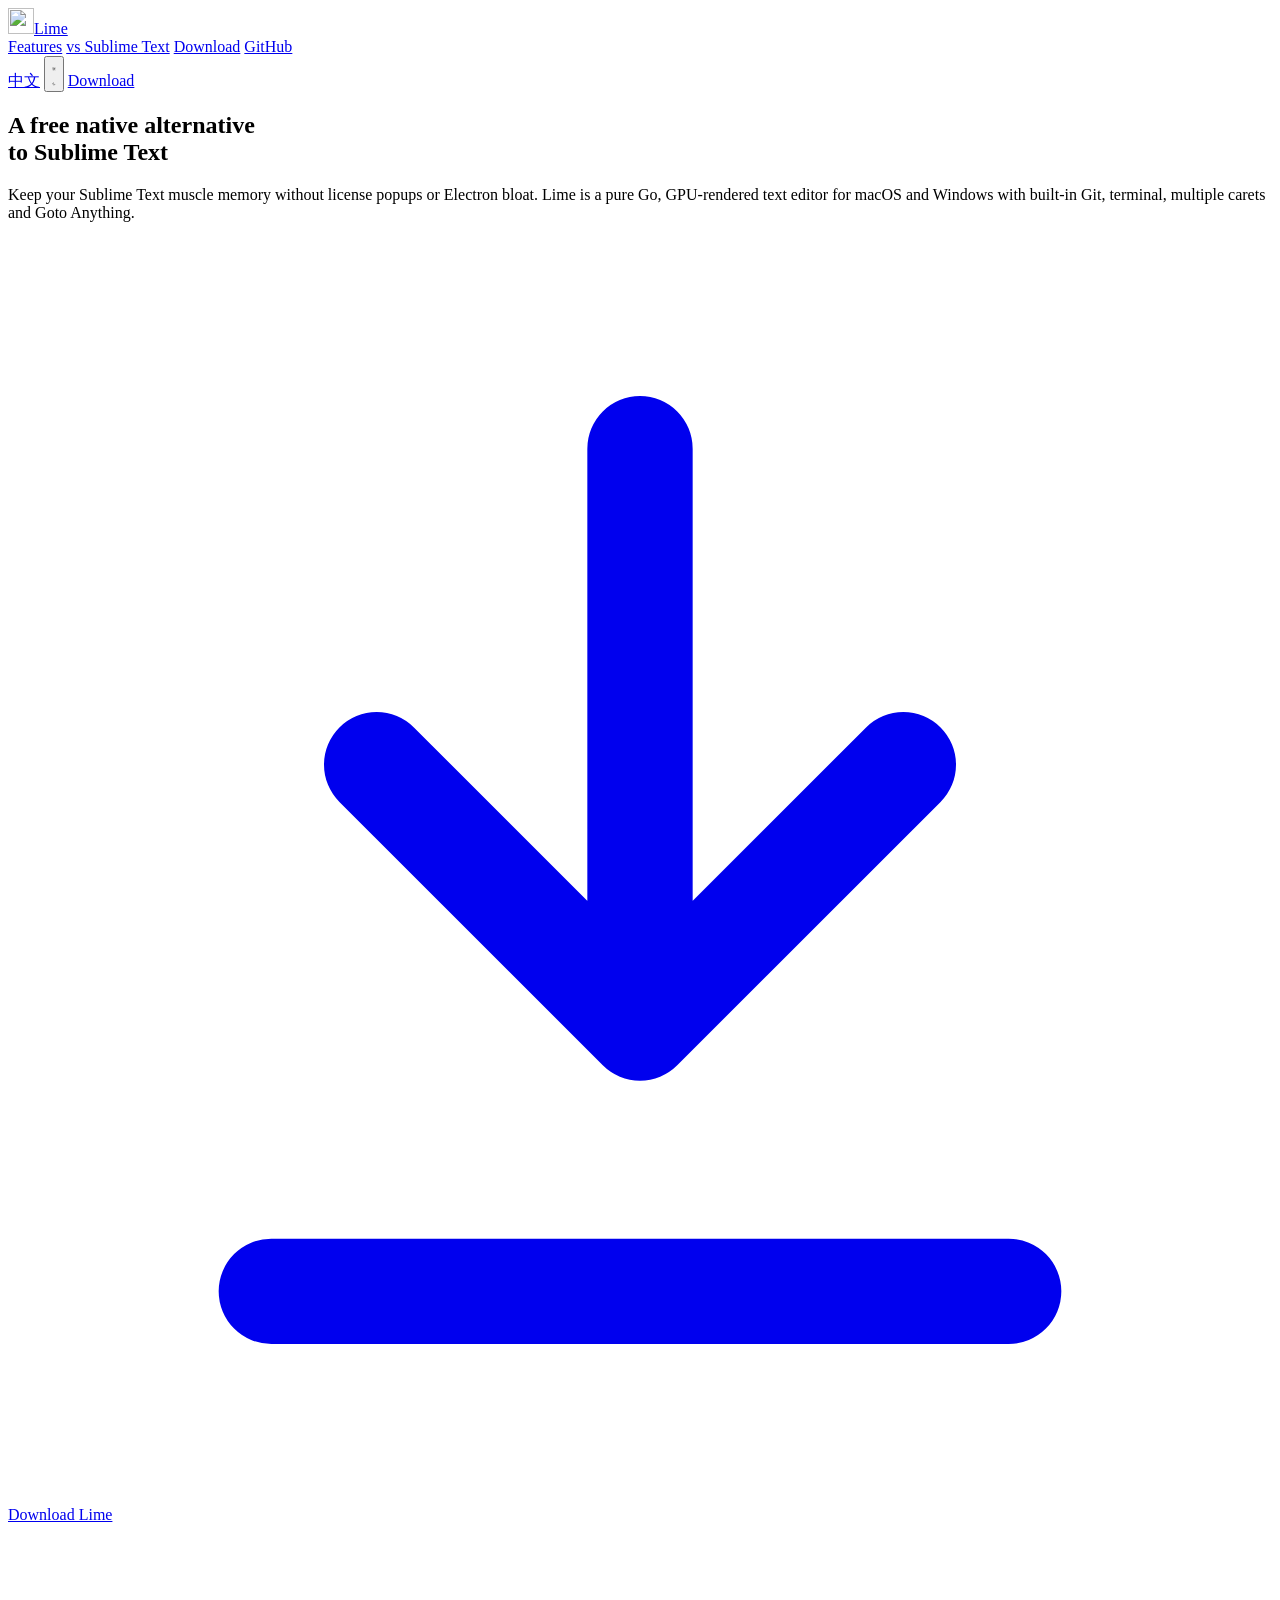
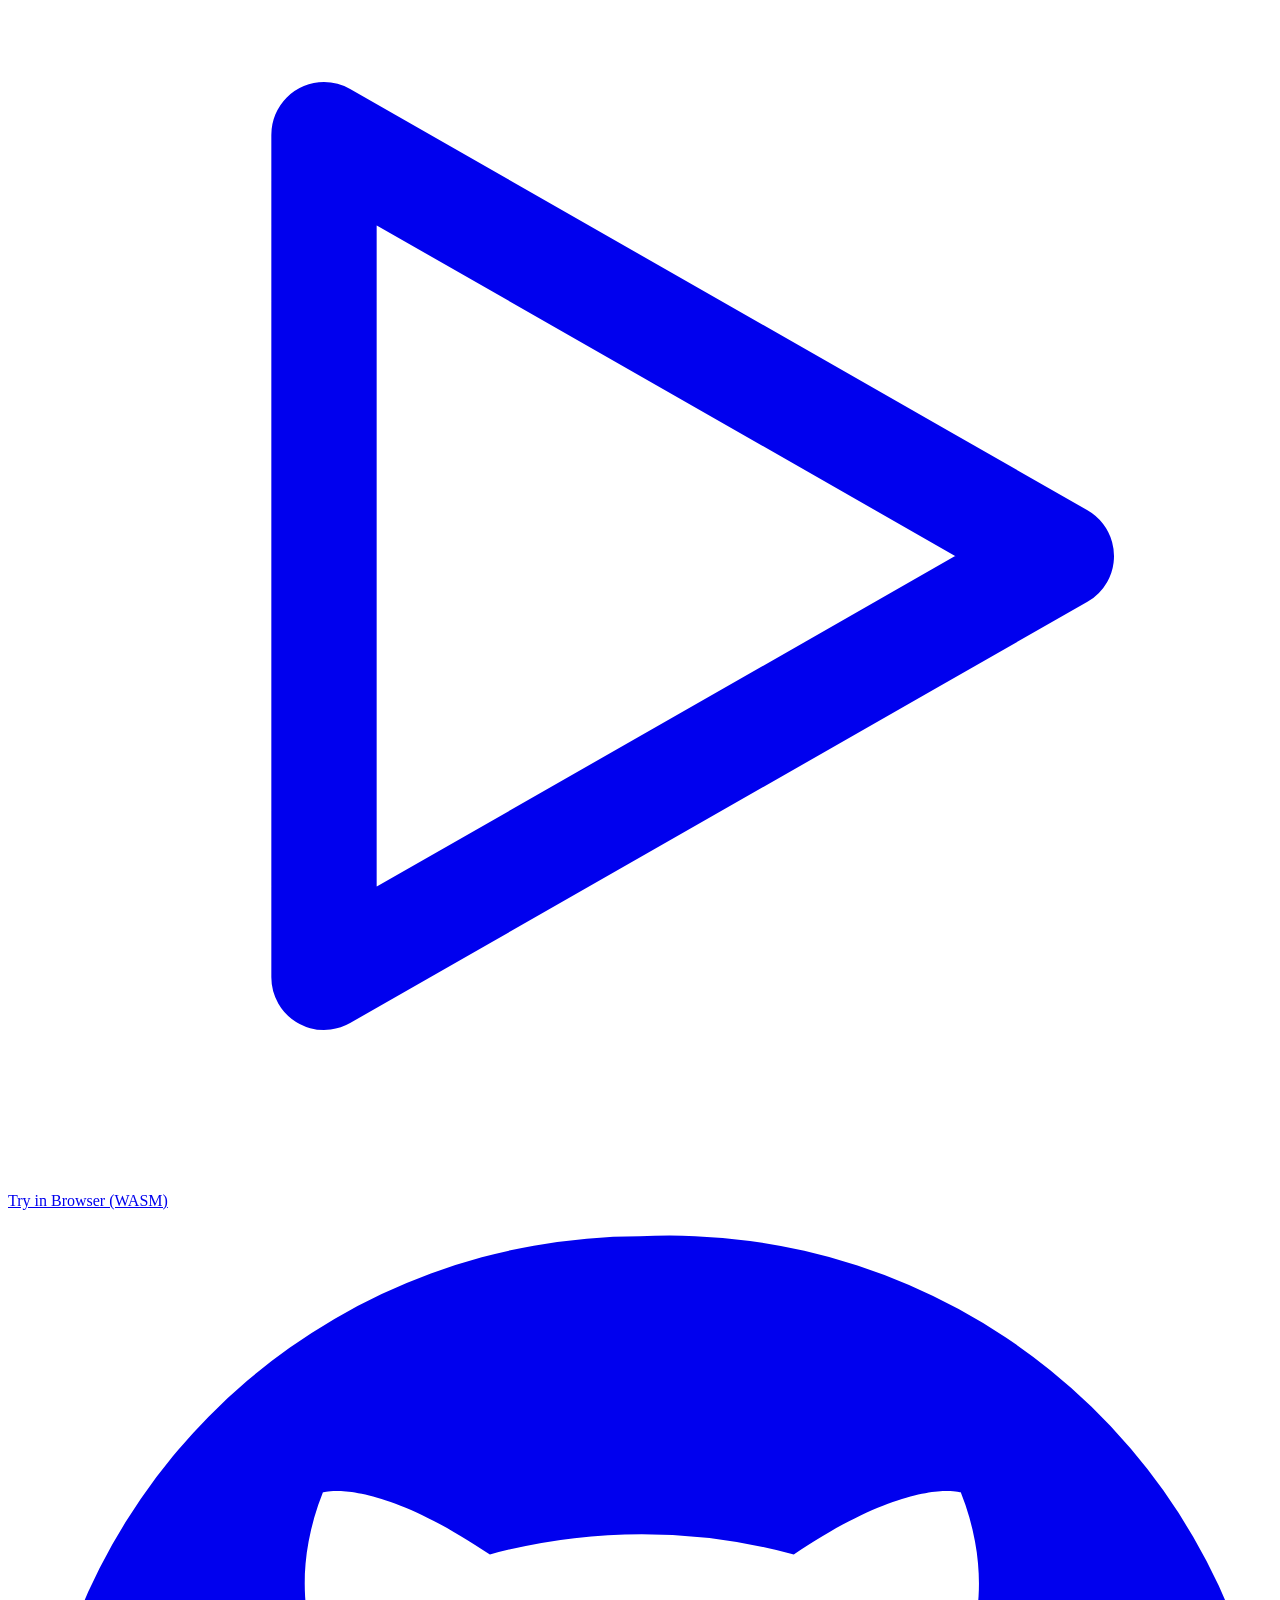
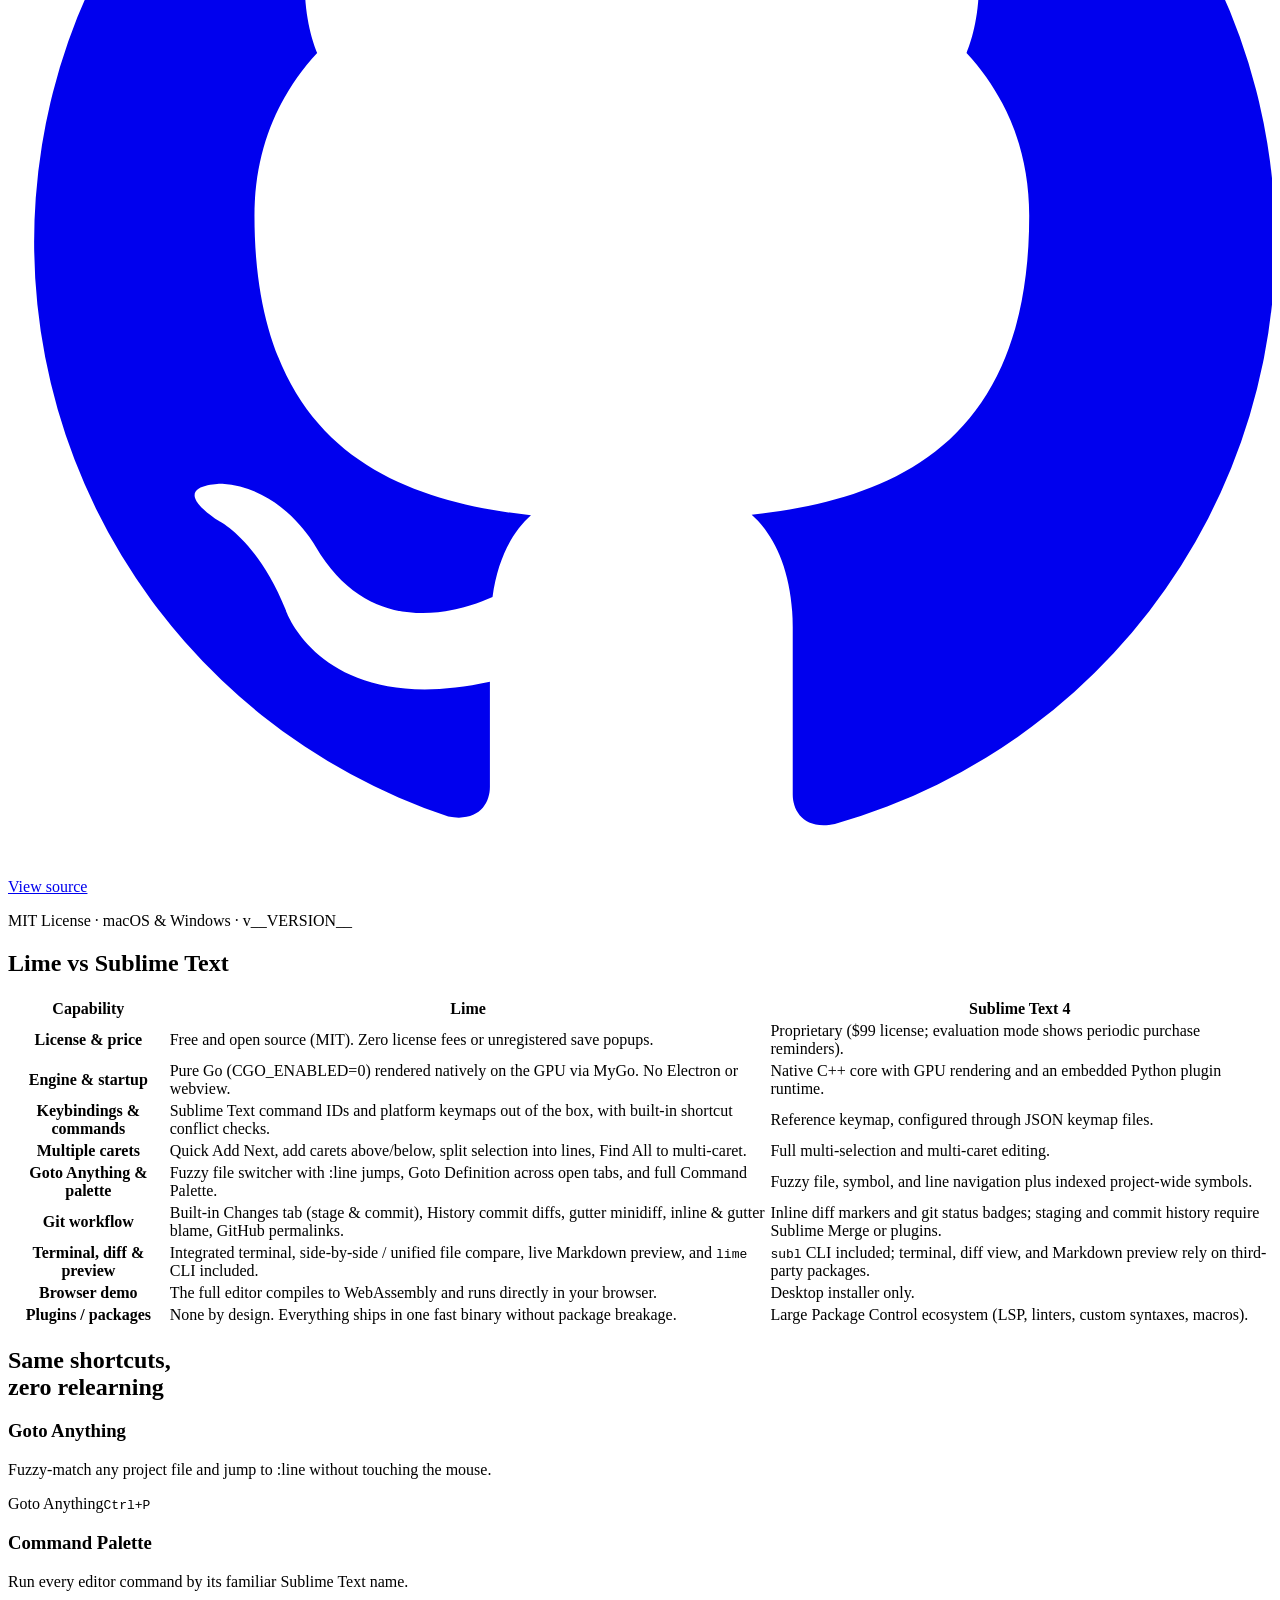
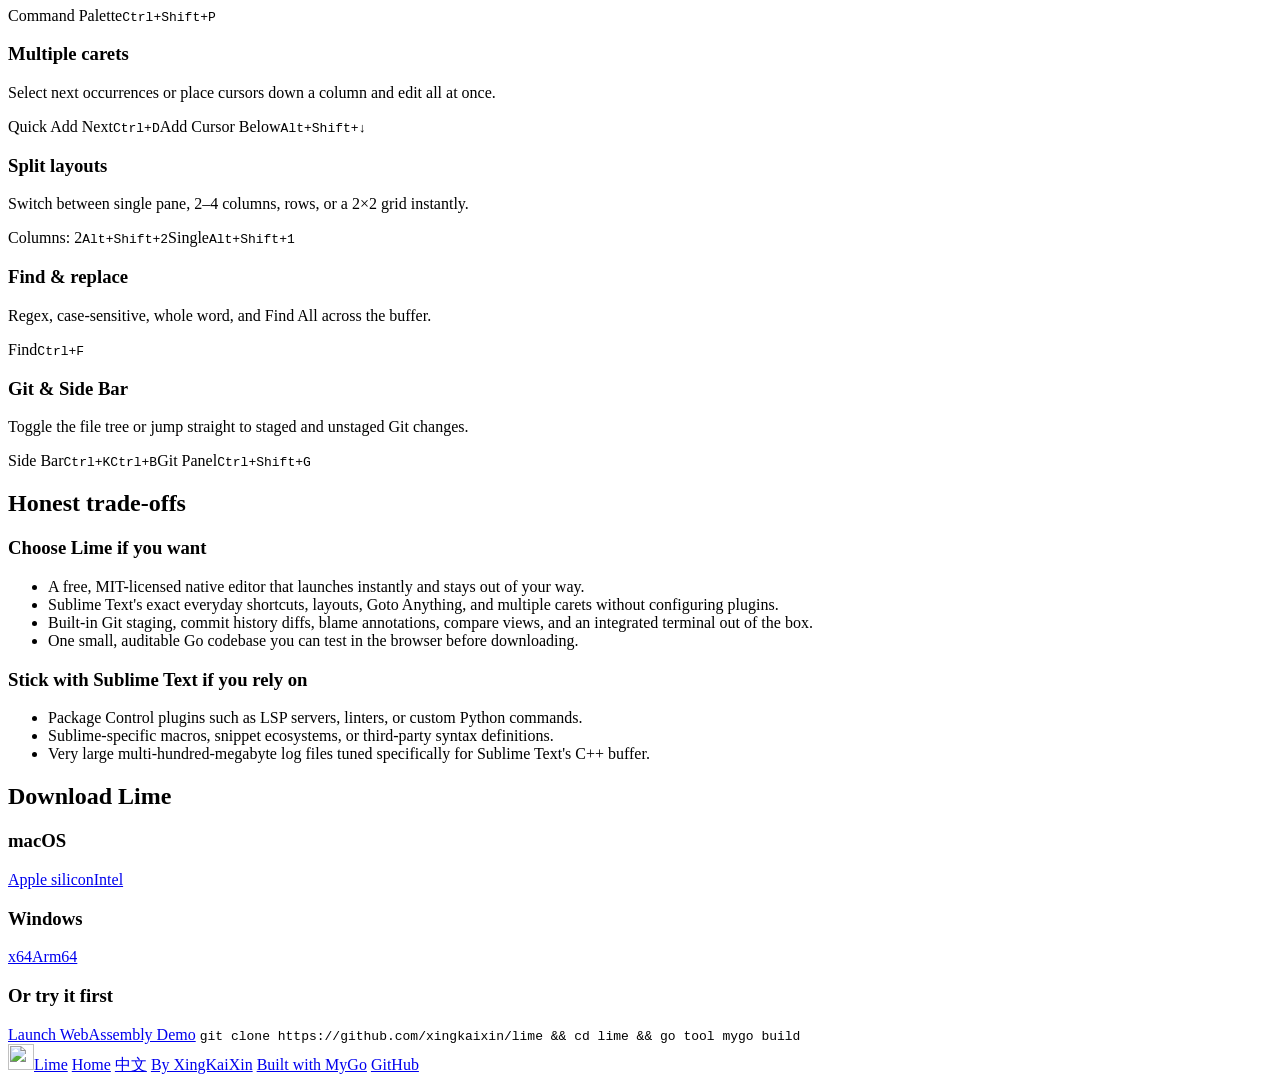
==== website/sublime-text-alternative/index.html @ 414640f1 "feat(website): improve SEO, JSON-LD, WASM CTA, and landing pages" ====
<!doctype html>
<html lang="en">
<head>
<meta charset="utf-8">
<meta name="viewport" content="width=device-width, initial-scale=1">
<title>Free Native Sublime Text Alternative for macOS &amp; Windows — Lime</title>
<meta name="description" content="Looking for a free, open-source Sublime Text alternative? Lime is a native GPU-rendered text editor written in pure Go with Sublime Text keybindings, Goto Anything, multiple carets, and zero license prompts.">
<link rel="canonical" href="https://lime.xingkaixin.me/sublime-text-alternative/">
<meta property="og:type" content="website">
<meta property="og:url" content="https://lime.xingkaixin.me/sublime-text-alternative/">
<meta property="og:title" content="Free Native Sublime Text Alternative for macOS &amp; Windows — Lime">
<meta property="og:description" content="Compare Lime and Sublime Text: native GPU rendering in pure Go, MIT open source, identical keybindings, multiple carets, Goto Anything, and an interactive WebAssembly demo.">
<!--__OG_IMAGE_START__-->
<meta property="og:image" content="https://lime.xingkaixin.me/__OG_URL__">
<meta property="og:image:width" content="__OG_WIDTH__">
<meta property="og:image:height" content="__OG_HEIGHT__">
<!--__OG_IMAGE_END__-->
<meta name="twitter:card" content="summary_large_image">
<meta name="twitter:title" content="Free Native Sublime Text Alternative for macOS &amp; Windows — Lime">
<meta name="twitter:description" content="Compare Lime and Sublime Text: native GPU rendering in pure Go, MIT open source, identical keybindings, multiple carets, Goto Anything, and an interactive WebAssembly demo.">
<!--__TWITTER_IMAGE_START__-->
<meta name="twitter:image" content="https://lime.xingkaixin.me/__OG_URL__">
<!--__TWITTER_IMAGE_END__-->
<link rel="icon" href="/__ICON_URL__">
<link rel="preconnect" href="https://fonts.googleapis.com">
<link rel="preconnect" href="https://fonts.gstatic.com" crossorigin>
<link rel="preload" as="style" href="https://fonts.googleapis.com/css2?family=IBM+Plex+Mono:wght@400;500&family=IBM+Plex+Sans:wght@400;500;600&family=Instrument+Serif:ital@0;1&display=swap" onload="this.onload=null;this.rel='stylesheet'">
<noscript><link rel="stylesheet" href="https://fonts.googleapis.com/css2?family=IBM+Plex+Mono:wght@400;500&family=IBM+Plex+Sans:wght@400;500;600&family=Instrument+Serif:ital@0;1&display=swap"></noscript>
<script defer src="https://umami.xingkaixin.me/script.js" data-website-id="d700bbc5-0dd6-436e-a7b4-9212518e4339"></script>
<script type="application/ld+json">
{
  "@context": "https://schema.org",
  "@type": "SoftwareApplication",
  "name": "Lime",
  "url": "https://lime.xingkaixin.me/sublime-text-alternative/",
  "description": "Free, open-source native Sublime Text alternative written in pure Go for macOS and Windows.",
  "applicationCategory": "DeveloperApplication",
  "operatingSystem": "macOS, Windows",
  "softwareVersion": "__VERSION__",
  "license": "https://github.com/xingkaixin/lime/blob/main/LICENSE",
  "downloadUrl": "https://github.com/xingkaixin/lime/releases/latest",
  "codeRepository": "https://github.com/xingkaixin/lime",
  "offers": {
    "@type": "Offer",
    "price": "0",
    "priceCurrency": "USD"
  },
  "author": {
    "@type": "Person",
    "name": "XingKaiXin",
    "url": "https://xingkaixin.me/"
  }
}
</script>
<style>
/*__SHARED_CSS__*/
</style>
<script>
  try {
    const t = localStorage.getItem("theme")
    if (t === "light" || t === "dark") document.documentElement.dataset.theme = t
  } catch {}
</script>
</head>
<body>
<header class="nav">
  <div class="col">
    <a class="brand" href="/"><picture><source srcset="/__ICON_AVIF_URL__" type="image/avif"><source srcset="/__ICON_WEBP_URL__" type="image/webp"><img src="/__ICON_URL__" width="26" height="26" decoding="async" alt=""></picture>Lime</a>
    <nav class="links">
      <a href="/#features">Features</a>
      <a href="/sublime-text-alternative/" aria-current="page">vs Sublime Text</a>
      <a href="#download">Download</a>
      <a href="https://github.com/xingkaixin/lime">GitHub</a>
    </nav>
    <a class="lang-link" href="/zh/" lang="zh-Hans" hreflang="zh-Hans">中文</a>
    <button class="icon-btn" id="theme" type="button" aria-label="Switch between light and dark">
      <svg class="sun" viewBox="0 0 24 24" fill="none" stroke="currentColor" stroke-width="1.8" stroke-linecap="round"><circle cx="12" cy="12" r="4"/><path d="M12 2v2M12 20v2M4.9 4.9l1.4 1.4M17.7 17.7l1.4 1.4M2 12h2M20 12h2M4.9 19.1l1.4-1.4M17.7 6.3l1.4-1.4"/></svg>
      <svg class="moon" viewBox="0 0 24 24" fill="none" stroke="currentColor" stroke-width="1.8" stroke-linejoin="round"><path d="M20 14.5A8 8 0 0 1 9.5 4a8 8 0 1 0 10.5 10.5Z"/></svg>
    </button>
    <a class="btn primary small" href="#download">Download</a>
  </div>
</header>

<main class="col">
  <section class="hero">
    <h1>A free native alternative<br>to Sublime Text</h1>
    <p class="lede">Keep your Sublime Text muscle memory without license popups or Electron bloat. Lime is a pure Go, GPU-rendered text editor for macOS and Windows with built-in Git, terminal, multiple carets and Goto Anything.</p>
    <div class="cta">
      <a class="btn primary" id="get" href="#download">
        <svg viewBox="0 0 24 24" fill="none" stroke="currentColor" stroke-width="2" stroke-linecap="round" stroke-linejoin="round"><path d="M12 4v11M7 10l5 5 5-5M5 20h14"/></svg>
        <span>Download Lime</span>
      </a>
      <a class="btn wasm" href="/#demo" data-umami-event="launch-wasm">
        <svg viewBox="0 0 24 24" fill="none" stroke="currentColor" stroke-width="2" stroke-linecap="round" stroke-linejoin="round"><polygon points="6 4 20 12 6 20 6 4"/></svg>
        <span>Try in Browser (WASM)</span>
      </a>
      <a class="btn" href="https://github.com/xingkaixin/lime">
        <svg viewBox="0 0 24 24" fill="currentColor"><path d="M12 .5a11.5 11.5 0 0 0-3.64 22.41c.58.11.79-.25.79-.56v-2c-3.2.7-3.88-1.37-3.88-1.37-.53-1.33-1.28-1.69-1.28-1.69-1.05-.71.08-.7.08-.7 1.16.08 1.77 1.19 1.77 1.19 1.03 1.77 2.7 1.26 3.36.96.1-.75.4-1.26.73-1.55-2.56-.29-5.25-1.28-5.25-5.69 0-1.26.45-2.29 1.19-3.09-.12-.29-.52-1.46.11-3.05 0 0 .97-.31 3.17 1.18a11 11 0 0 1 5.77 0c2.2-1.49 3.17-1.18 3.17-1.18.63 1.59.23 2.76.11 3.05.74.8 1.19 1.83 1.19 3.09 0 4.42-2.7 5.39-5.27 5.68.41.36.78 1.06.78 2.14v3.17c0 .31.21.68.8.56A11.5 11.5 0 0 0 12 .5Z"/></svg>
        <span>View source</span>
      </a>
    </div>
    <p class="avail">MIT License · macOS &amp; Windows · v__VERSION__</p>
  </section>

  <section id="compare">
    <div class="head"><h2>Lime vs Sublime Text</h2></div>
    <div class="compare-wrap">
      <table class="compare">
        <thead>
          <tr>
            <th>Capability</th>
            <th class="lime-col">Lime</th>
            <th>Sublime Text 4</th>
          </tr>
        </thead>
        <tbody>
          <tr>
            <th>License &amp; price</th>
            <td class="lime-col">Free and open source (MIT). Zero license fees or unregistered save popups.</td>
            <td>Proprietary ($99 license; evaluation mode shows periodic purchase reminders).</td>
          </tr>
          <tr>
            <th>Engine &amp; startup</th>
            <td class="lime-col">Pure Go (CGO_ENABLED=0) rendered natively on the GPU via MyGo. No Electron or webview.</td>
            <td>Native C++ core with GPU rendering and an embedded Python plugin runtime.</td>
          </tr>
          <tr>
            <th>Keybindings &amp; commands</th>
            <td class="lime-col">Sublime Text command IDs and platform keymaps out of the box, with built-in shortcut conflict checks.</td>
            <td>Reference keymap, configured through JSON keymap files.</td>
          </tr>
          <tr>
            <th>Multiple carets</th>
            <td class="lime-col">Quick Add Next, add carets above/below, split selection into lines, Find All to multi-caret.</td>
            <td>Full multi-selection and multi-caret editing.</td>
          </tr>
          <tr>
            <th>Goto Anything &amp; palette</th>
            <td class="lime-col">Fuzzy file switcher with :line jumps, Goto Definition across open tabs, and full Command Palette.</td>
            <td>Fuzzy file, symbol, and line navigation plus indexed project-wide symbols.</td>
          </tr>
          <tr>
            <th>Git workflow</th>
            <td class="lime-col">Built-in Changes tab (stage &amp; commit), History commit diffs, gutter minidiff, inline &amp; gutter blame, GitHub permalinks.</td>
            <td>Inline diff markers and git status badges; staging and commit history require Sublime Merge or plugins.</td>
          </tr>
          <tr>
            <th>Terminal, diff &amp; preview</th>
            <td class="lime-col">Integrated terminal, side-by-side / unified file compare, live Markdown preview, and <code>lime</code> CLI included.</td>
            <td><code>subl</code> CLI included; terminal, diff view, and Markdown preview rely on third-party packages.</td>
          </tr>
          <tr>
            <th>Browser demo</th>
            <td class="lime-col">The full editor compiles to WebAssembly and runs directly in your browser.</td>
            <td>Desktop installer only.</td>
          </tr>
          <tr>
            <th>Plugins / packages</th>
            <td class="lime-col">None by design. Everything ships in one fast binary without package breakage.</td>
            <td>Large Package Control ecosystem (LSP, linters, custom syntaxes, macros).</td>
          </tr>
        </tbody>
      </table>
    </div>
  </section>

  <section id="keys">
    <div class="head"><h2>Same shortcuts,<br>zero relearning</h2></div>
    <div class="grid" id="key-grid"></div>
  </section>

  <section id="fit">
    <div class="head"><h2>Honest trade-offs</h2></div>
    <div class="split">
      <div>
        <h3>Choose Lime if you want</h3>
        <ul>
          <li>A free, MIT-licensed native editor that launches instantly and stays out of your way.</li>
          <li>Sublime Text's exact everyday shortcuts, layouts, Goto Anything, and multiple carets without configuring plugins.</li>
          <li>Built-in Git staging, commit history diffs, blame annotations, compare views, and an integrated terminal out of the box.</li>
          <li>One small, auditable Go codebase you can test in the browser before downloading.</li>
        </ul>
      </div>
      <div>
        <h3>Stick with Sublime Text if you rely on</h3>
        <ul>
          <li>Package Control plugins such as LSP servers, linters, or custom Python commands.</li>
          <li>Sublime-specific macros, snippet ecosystems, or third-party syntax definitions.</li>
          <li>Very large multi-hundred-megabyte log files tuned specifically for Sublime Text's C++ buffer.</li>
        </ul>
      </div>
    </div>
  </section>

  <section id="download">
    <div class="head"><h2>Download Lime</h2></div>
    <div class="platforms">
      <div>
        <h3>macOS</h3>
        <div class="row"><a class="btn small" href="https://github.com/xingkaixin/lime/releases/download/v__VERSION__/lime-__VERSION__-arm64.dmg" data-umami-event="download-macos" data-umami-event-arch="arm64">Apple silicon</a><a class="btn small" href="https://github.com/xingkaixin/lime/releases/download/v__VERSION__/lime-__VERSION__-amd64.dmg" data-umami-event="download-macos" data-umami-event-arch="amd64">Intel</a></div>
      </div>
      <div>
        <h3>Windows</h3>
        <div class="row"><a class="btn small" href="https://github.com/xingkaixin/lime/releases/download/v__VERSION__/lime-setup-__VERSION__-amd64.exe" data-umami-event="download-windows" data-umami-event-arch="amd64">x64</a><a class="btn small" href="https://github.com/xingkaixin/lime/releases/download/v__VERSION__/lime-setup-__VERSION__-arm64.exe" data-umami-event="download-windows" data-umami-event-arch="arm64">Arm64</a></div>
      </div>
    </div>
    <div class="source">
      <h3>Or try it first</h3>
      <a class="btn wasm small" href="/#demo" data-umami-event="launch-wasm">Launch WebAssembly Demo</a>
      <code>git clone https://github.com/xingkaixin/lime &amp;&amp; cd lime &amp;&amp; go tool mygo build</code>
    </div>
  </section>
</main>

<footer>
  <div class="col">
    <a class="brand" href="/"><picture><source srcset="/__ICON_AVIF_URL__" type="image/avif"><source srcset="/__ICON_WEBP_URL__" type="image/webp"><img src="/__ICON_URL__" width="26" height="26" decoding="async" alt=""></picture>Lime</a>
    <a href="/">Home</a>
    <a href="/zh/" lang="zh-Hans" hreflang="zh-Hans">中文</a>
    <a href="https://xingkaixin.me/">By XingKaiXin</a>
    <a href="https://github.com/egoist/mygo">Built with MyGo</a>
    <a href="https://github.com/xingkaixin/lime">GitHub</a>
  </div>
</footer>

<script>
  const mac = navigator.platform.startsWith("Mac")
  const os = mac ? "macOS" : /Win/.test(navigator.platform) ? "Windows" : ""
  if (os) document.querySelector("#get span").textContent = "Download for " + os

  const root = document.documentElement
  const dark = matchMedia("(prefers-color-scheme: dark)")
  const isDark = () => root.dataset.theme ? root.dataset.theme === "dark" : dark.matches
  const syncTheme = () => root.toggleAttribute("data-dark", isDark())
  syncTheme()
  dark.addEventListener("change", syncTheme)
  document.getElementById("theme").addEventListener("click", () => {
    root.dataset.theme = isDark() ? "light" : "dark"
    try { localStorage.setItem("theme", root.dataset.theme) } catch {}
    syncTheme()
  })

  const glyphs = { Ctrl: "⌘", Alt: "⌥", Shift: "⇧" }
  const arrows = { Up: "↑", Down: "↓", Left: "←", Right: "→" }
  const strokes = (keys) => keys.split(" ").map((stroke) => {
    const mods = stroke.split("+")
    const key = mods.pop()
    const name = arrows[key] || key
    return mac
      ? ["Alt", "Shift", "Ctrl"].filter((m) => mods.includes(m)).map((m) => glyphs[m]).join("") + name
      : [...mods, name].join("+")
  })
  const kbds = (keys) => strokes(keys).map((s) => `<kbd>${s}</kbd>`).join("")

  const items = [
    { title: "Goto Anything", text: "Fuzzy-match any project file and jump to :line without touching the mouse.", keys: [["Goto Anything", "Ctrl+P"]] },
    { title: "Command Palette", text: "Run every editor command by its familiar Sublime Text name.", keys: [["Command Palette", "Ctrl+Shift+P"]] },
    { title: "Multiple carets", text: "Select next occurrences or place cursors down a column and edit all at once.", keys: [["Quick Add Next", "Ctrl+D"], ["Add Cursor Below", "Alt+Shift+Down"]] },
    { title: "Split layouts", text: "Switch between single pane, 2–4 columns, rows, or a 2×2 grid instantly.", keys: [["Columns: 2", "Alt+Shift+2"], ["Single", "Alt+Shift+1"]] },
    { title: "Find & replace", text: "Regex, case-sensitive, whole word, and Find All across the buffer.", keys: [["Find", "Ctrl+F"]] },
    { title: "Git & Side Bar", text: "Toggle the file tree or jump straight to staged and unstaged Git changes.", keys: [["Side Bar", "Ctrl+K Ctrl+B"], ["Git Panel", "Ctrl+Shift+G"]] },
  ]
  const grid = document.getElementById("key-grid")
  for (const item of items) {
    const card = document.createElement("div")
    card.className = "card"
    card.innerHTML = `<h3>${item.title}</h3><p>${item.text}</p><div class="keys">${item.keys.map(([label, keys]) => `<span class="key-pill">${label}<span>${kbds(keys)}</span></span>`).join("")}</div>`
    grid.append(card)
  }
</script>
</body>
</html>
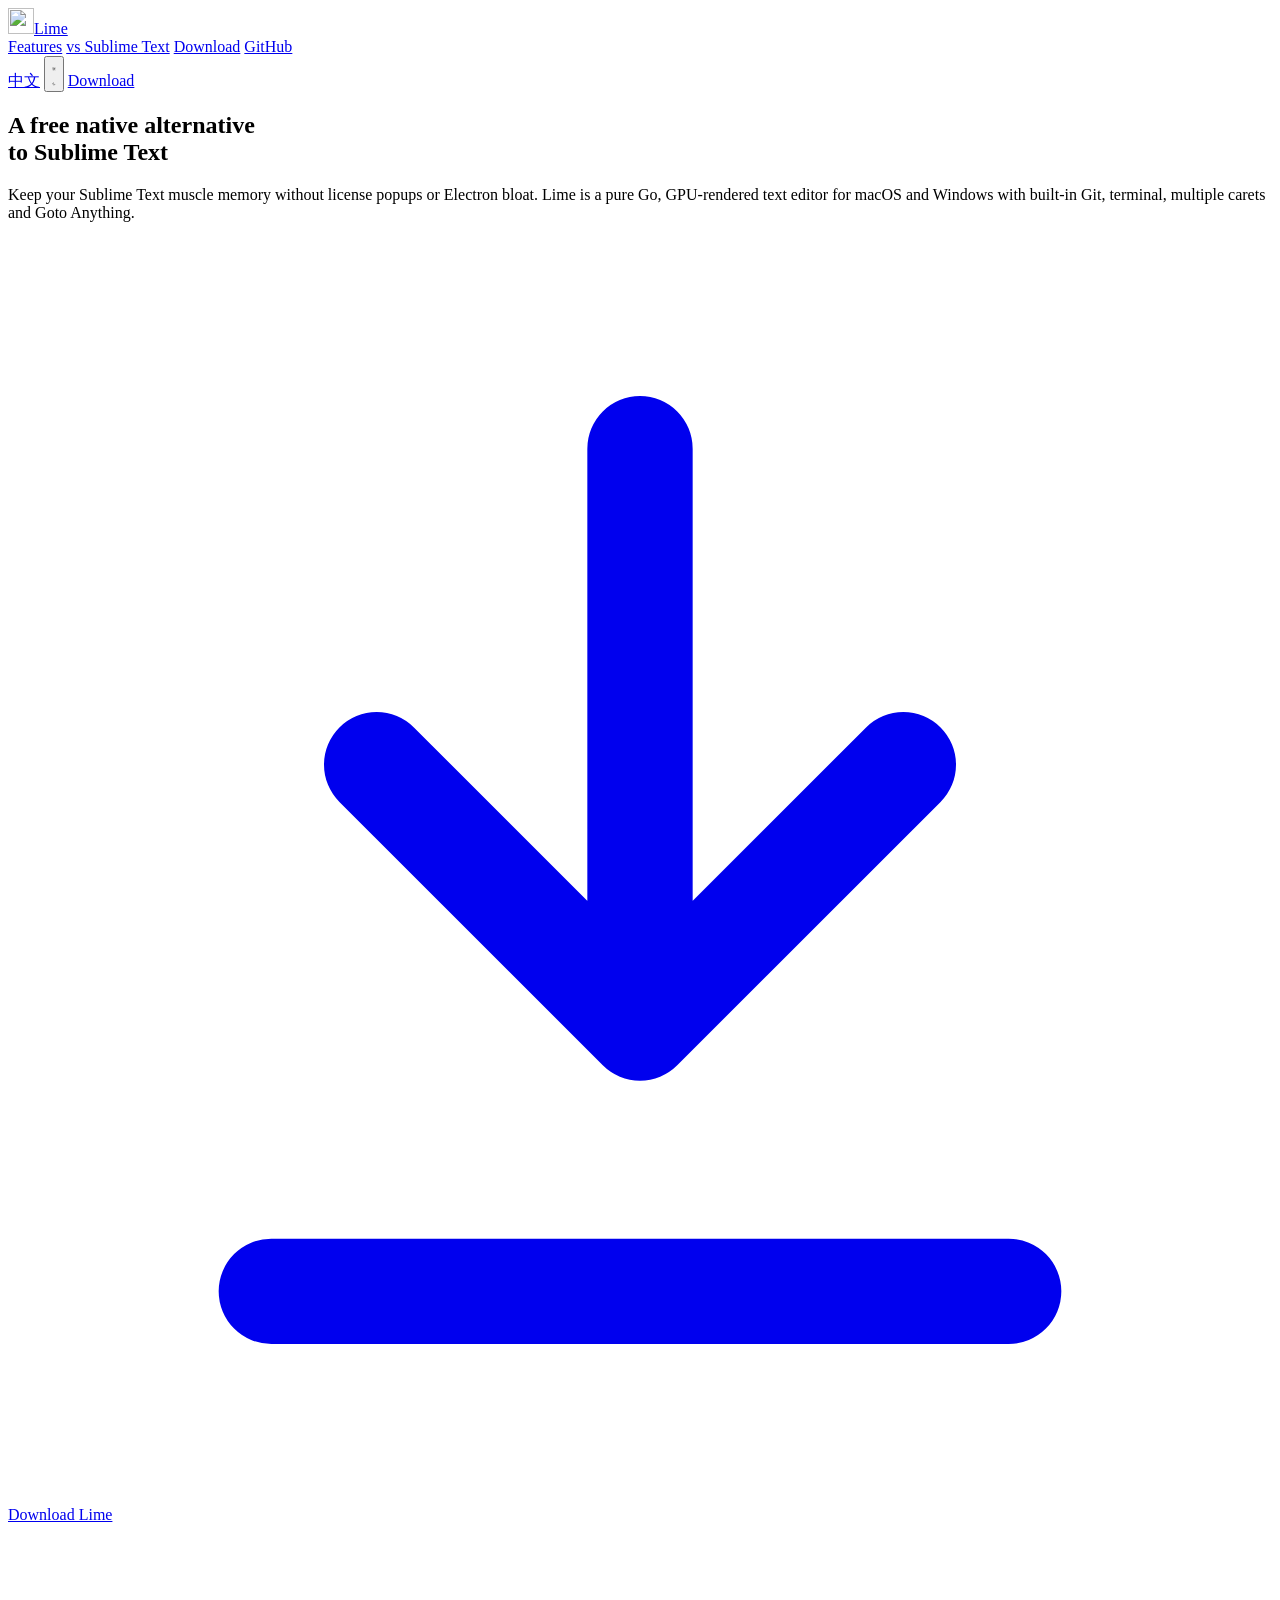
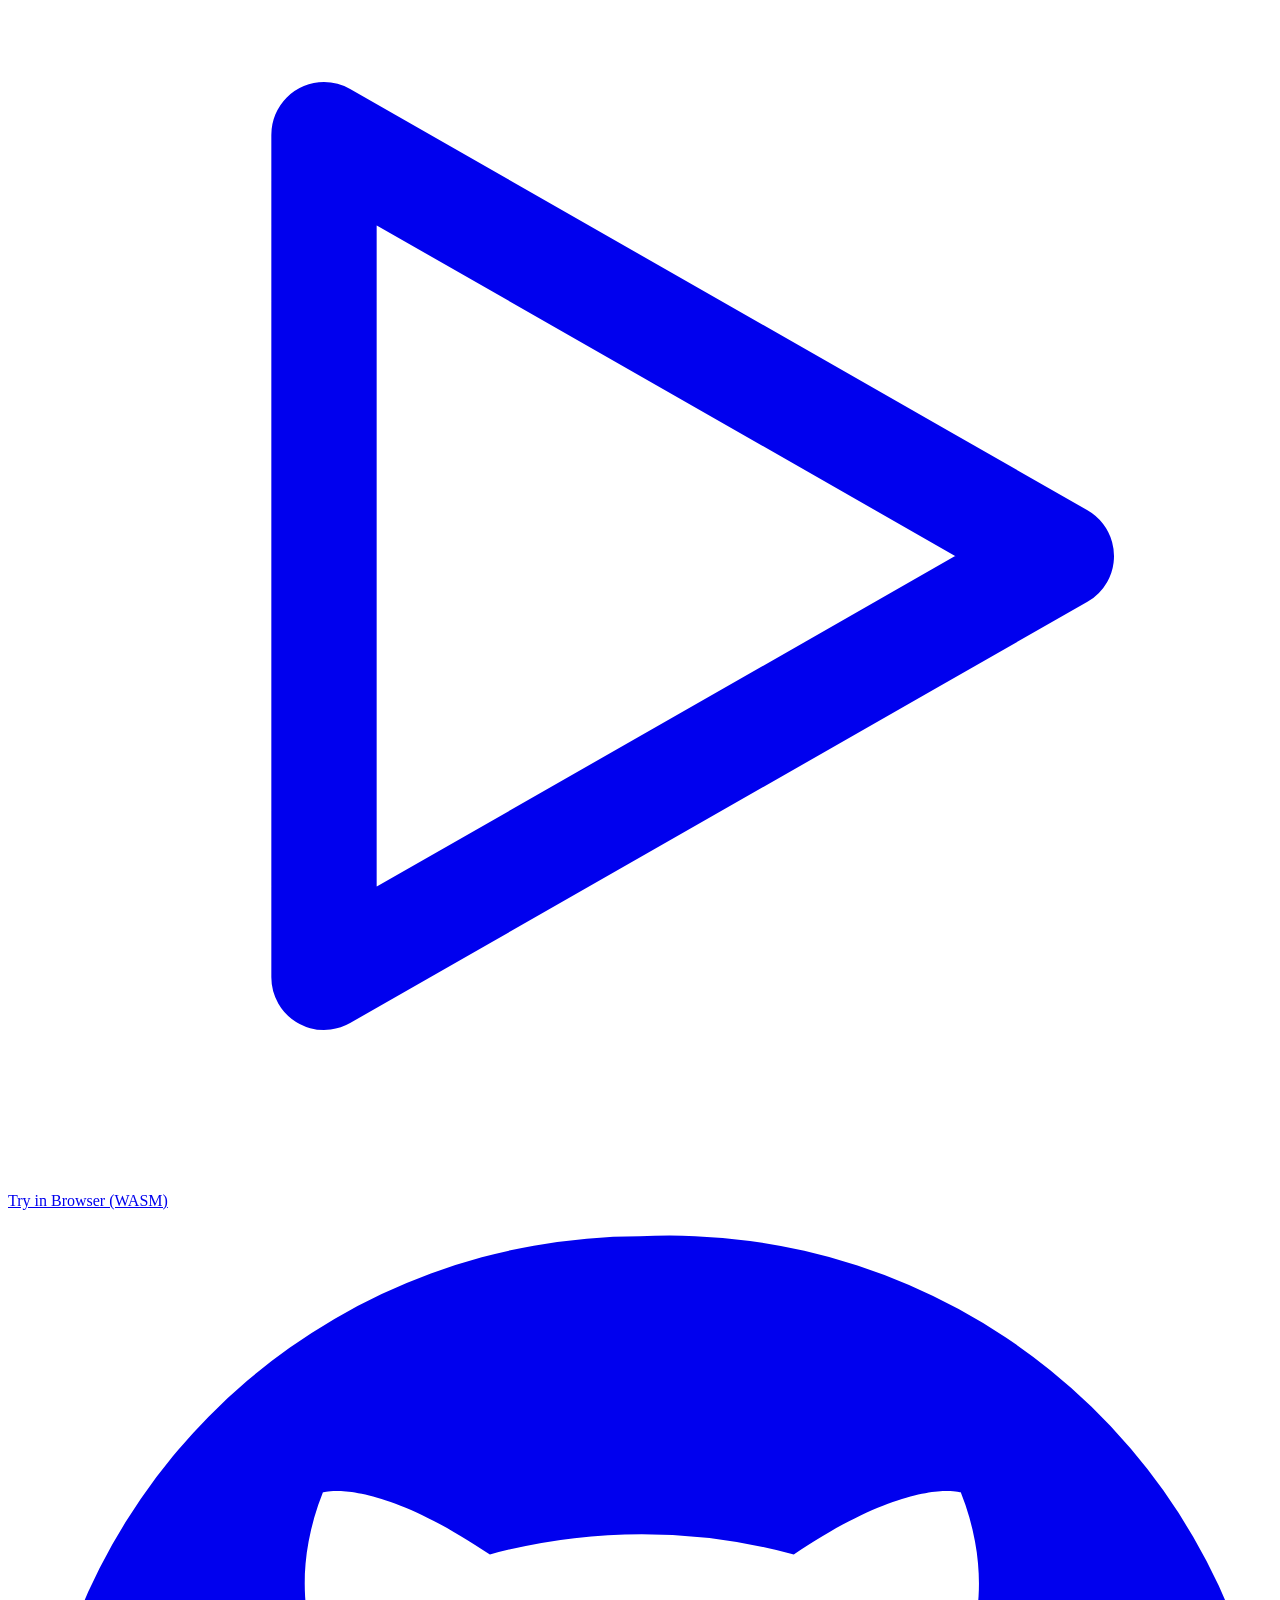
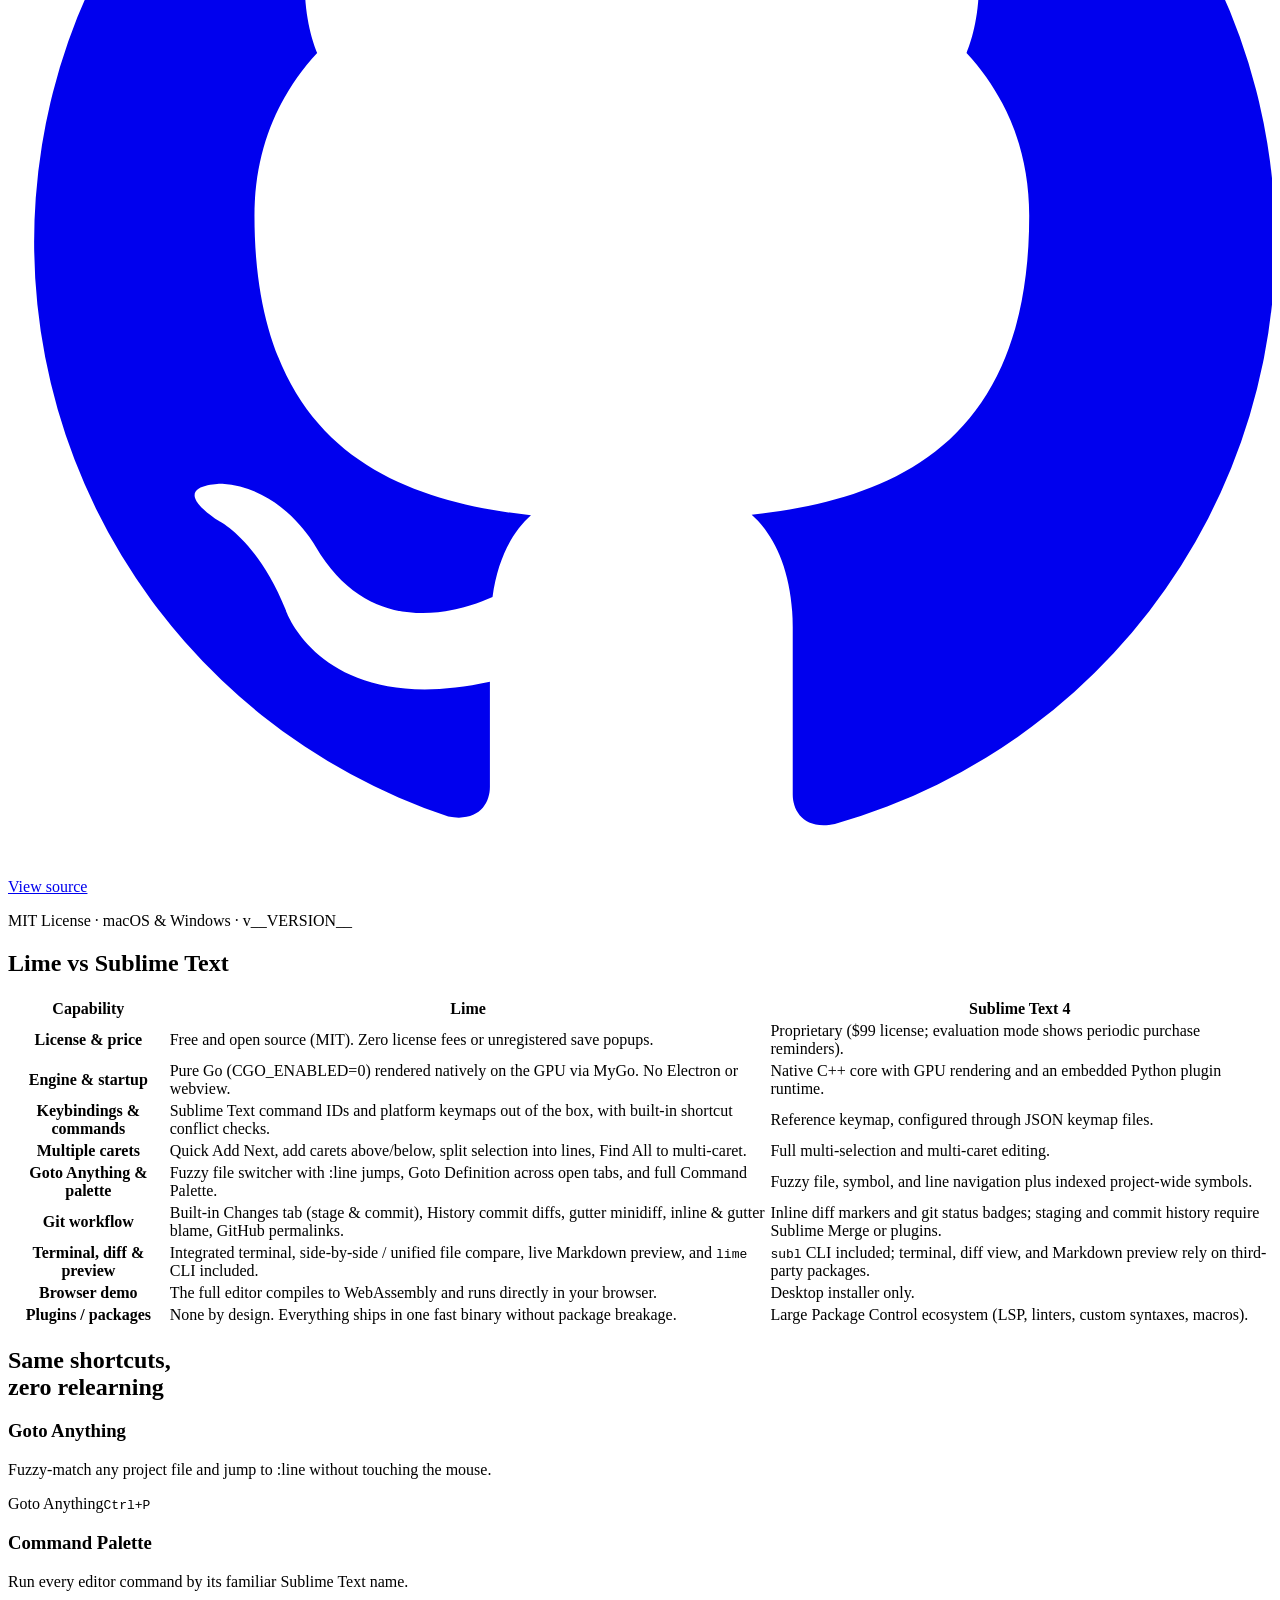
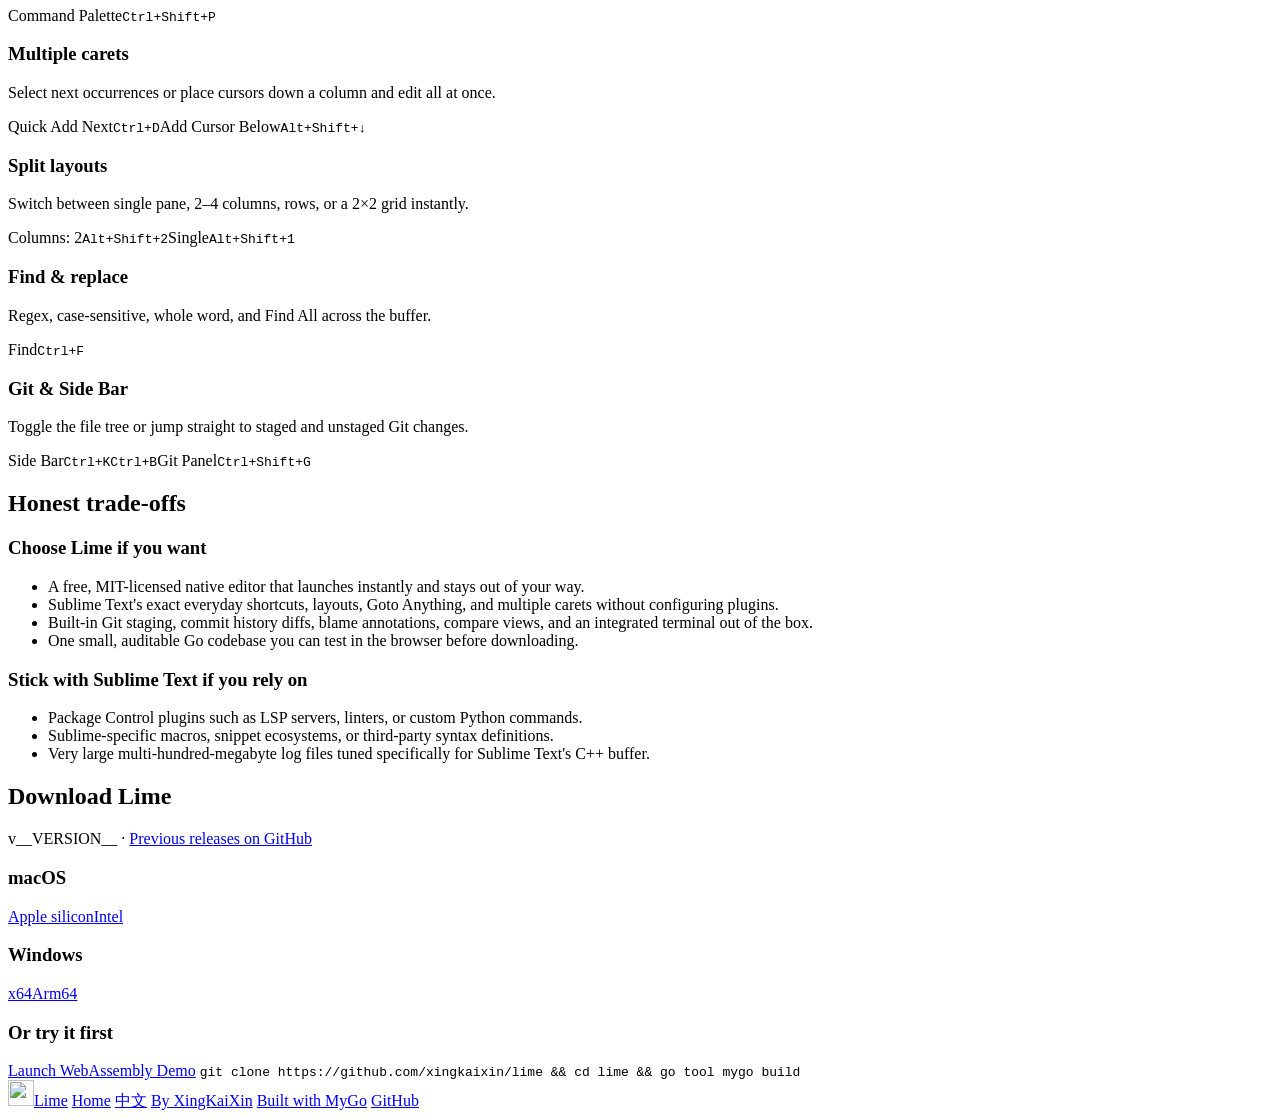
==== commit 7a040bb0: "feat(website): use R2 download links and add releases link" ====
--- a/website/sublime-text-alternative/index.html
+++ b/website/sublime-text-alternative/index.html
@@ -193,15 +193,18 @@
   </section>
 
   <section id="download">
-    <div class="head"><h2>Download Lime</h2></div>
+    <div class="head">
+      <h2>Download Lime</h2>
+      <p class="avail">v__VERSION__ · <a class="text-link" href="https://github.com/xingkaixin/lime/releases">Previous releases on GitHub</a></p>
+    </div>
     <div class="platforms">
       <div>
         <h3>macOS</h3>
-        <div class="row"><a class="btn small" href="https://github.com/xingkaixin/lime/releases/download/v__VERSION__/lime-__VERSION__-arm64.dmg" data-umami-event="download-macos" data-umami-event-arch="arm64">Apple silicon</a><a class="btn small" href="https://github.com/xingkaixin/lime/releases/download/v__VERSION__/lime-__VERSION__-amd64.dmg" data-umami-event="download-macos" data-umami-event-arch="amd64">Intel</a></div>
+        <div class="row"><a class="btn small" href="https://r2.xingkaixin.me/lime/lime-__VERSION__-arm64.dmg" data-umami-event="download-macos" data-umami-event-arch="arm64">Apple silicon</a><a class="btn small" href="https://r2.xingkaixin.me/lime/lime-__VERSION__-amd64.dmg" data-umami-event="download-macos" data-umami-event-arch="amd64">Intel</a></div>
       </div>
       <div>
         <h3>Windows</h3>
-        <div class="row"><a class="btn small" href="https://github.com/xingkaixin/lime/releases/download/v__VERSION__/lime-setup-__VERSION__-amd64.exe" data-umami-event="download-windows" data-umami-event-arch="amd64">x64</a><a class="btn small" href="https://github.com/xingkaixin/lime/releases/download/v__VERSION__/lime-setup-__VERSION__-arm64.exe" data-umami-event="download-windows" data-umami-event-arch="arm64">Arm64</a></div>
+        <div class="row"><a class="btn small" href="https://r2.xingkaixin.me/lime/lime-setup-__VERSION__-amd64.exe" data-umami-event="download-windows" data-umami-event-arch="amd64">x64</a><a class="btn small" href="https://r2.xingkaixin.me/lime/lime-setup-__VERSION__-arm64.exe" data-umami-event="download-windows" data-umami-event-arch="arm64">Arm64</a></div>
       </div>
     </div>
     <div class="source">
